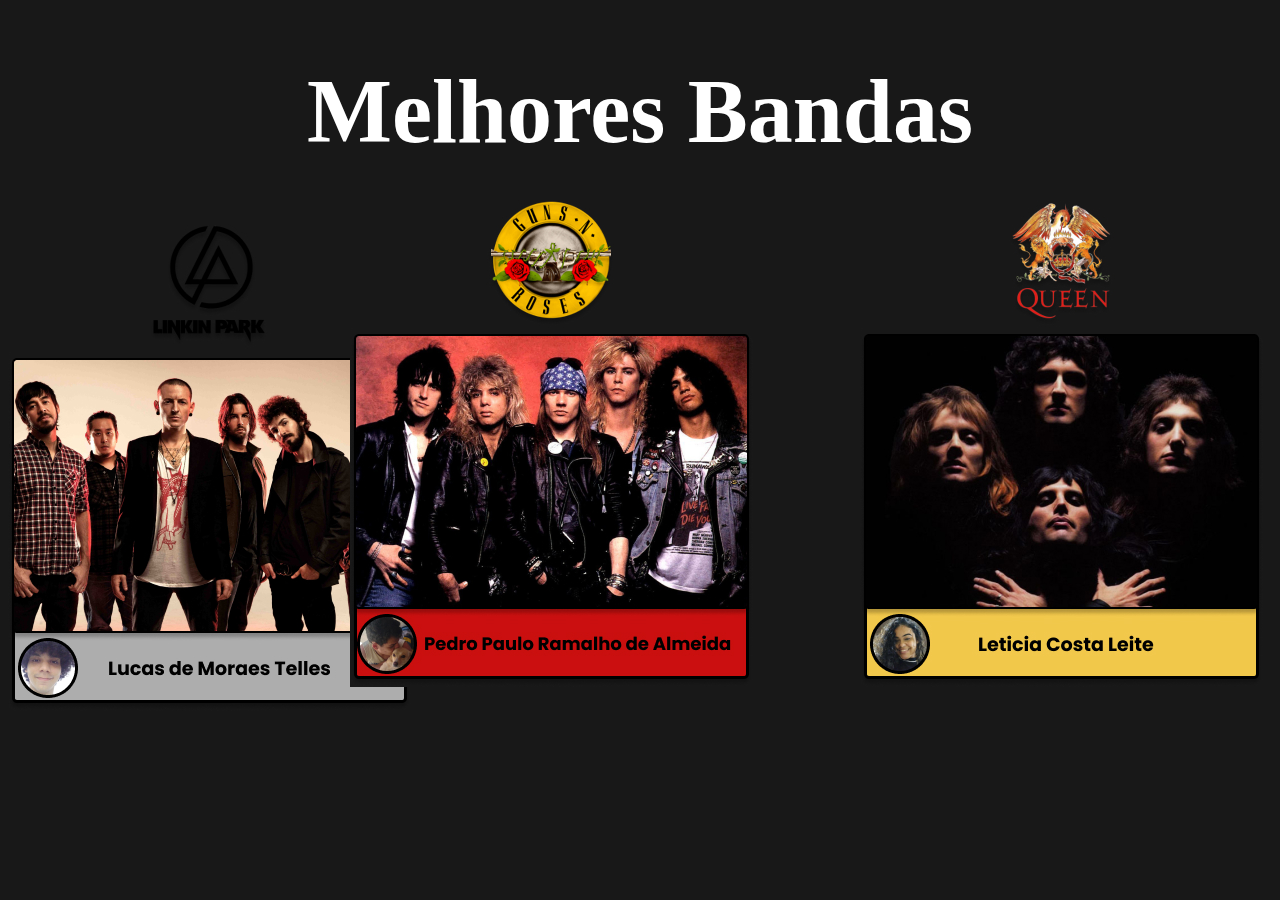
==== Projeto Banda/index.html @ ef1241f8 "Add files via upload" ====
<!DOCTYPE html>
<html lang="en">
<head>
    <meta charset="UTF-8">
    <meta http-equiv="X-UA-Compatible" content="IE=edge">
    <meta name="viewport" content="width=device-width, initial-scale=1.0">
    <title>Página Principal</title>
    <link rel="stylesheet" href="./CSS/styles.css">
</head>
<body>
    <h1 class="Título-P">Melhores Bandas</h1>
        <a href="#">
            <img class="Banda-G" src="./IMG/Banda - G.jpg" alt="">
        </a>

        <a href="#">
            <img class="Banda-Q" src="./IMG/Banda - Q.jpg" alt="">
        </a>

        <a href="#">
            <img src="./IMG/Banda - L.jpg" alt="">
        </a>
</body>
</html>
---- Projeto Banda/CSS/styles.css ----
body{
    background-color: #181818;
}

.Título-P{
    text-align: center;
    font-size: 90px;
    color: white;
}

.Banda-G{
    position: fixed;

    top: 200px;
    right: 0px;
    left: 350px;
    bottom: 100px;
}

.Banda-Q{
    position: fixed;

    top: 200px;
    right: 0px;
    left: 860px;
    bottom: 100px;
}
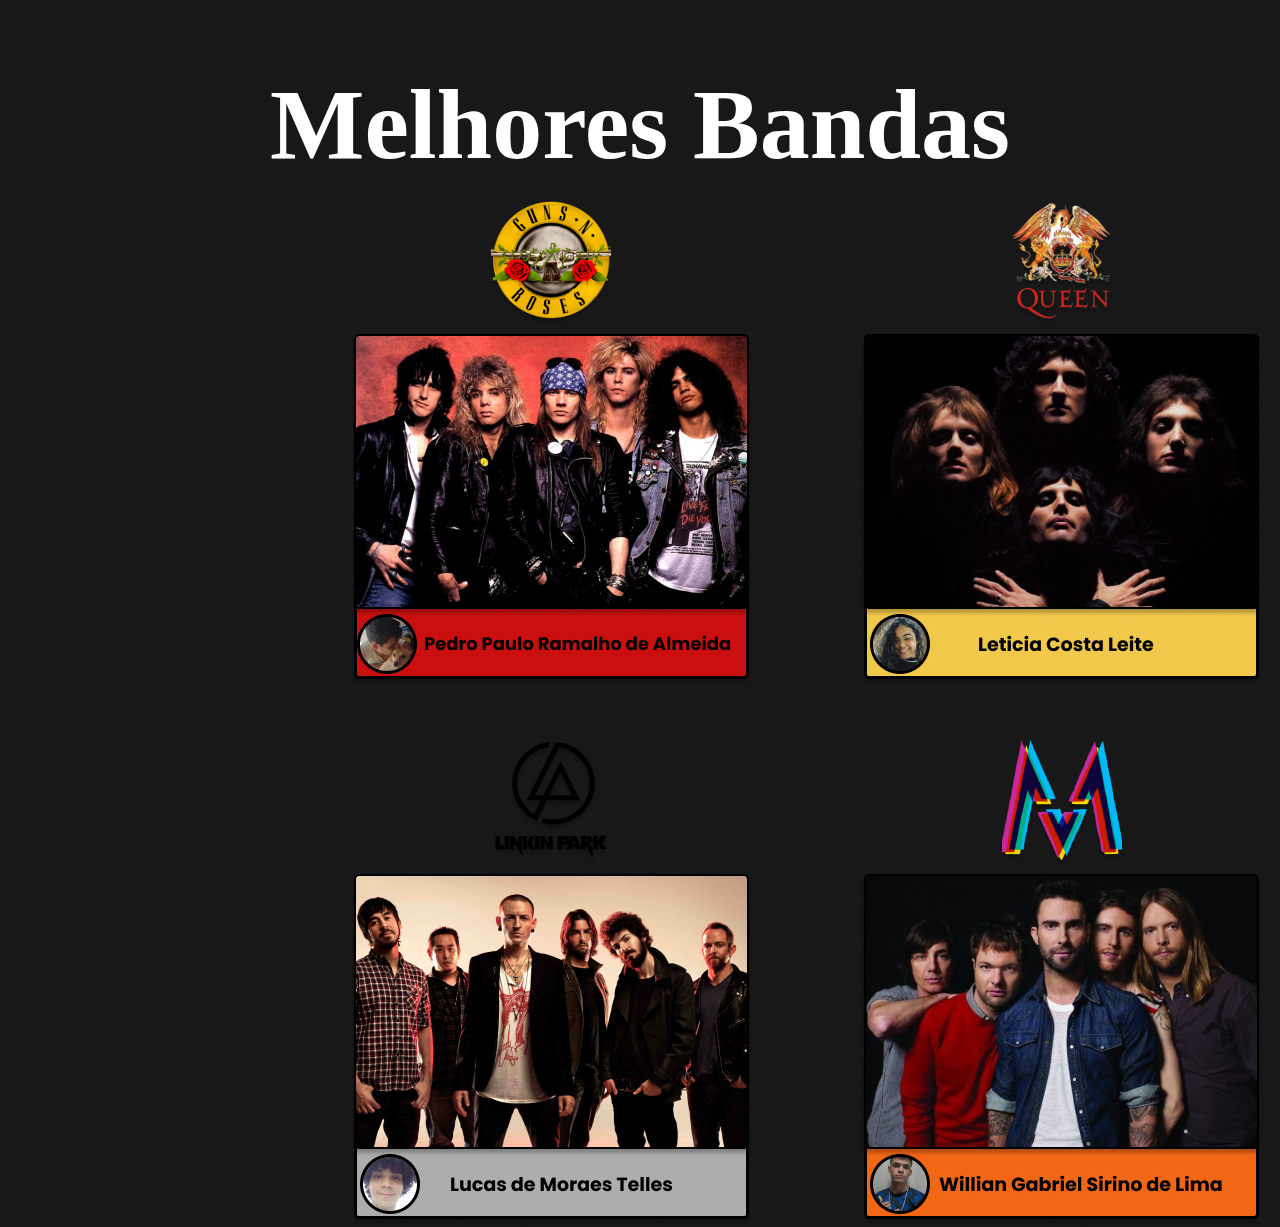
==== commit 2ac2f635: "Add files via upload" ====
--- a/Projeto Banda/index.html
+++ b/Projeto Banda/index.html
@@ -8,6 +8,7 @@
     <link rel="stylesheet" href="./CSS/styles.css">
 </head>
 <body>
+    <div>
     <h1 class="Título-P">Melhores Bandas</h1>
         <a href="#">
             <img class="Banda-G" src="./IMG/Banda - G.jpg" alt="">
@@ -18,7 +19,12 @@
         </a>
 
         <a href="#">
-            <img src="./IMG/Banda - L.jpg" alt="">
+            <img class="Banda-L" src="./IMG/Banda - L.jpg" alt="">
         </a>
+
+        <a href="#">
+            <img class="Banda-M" src="./IMG/Banda - M.jpg" alt="">
+        </a>
+    </div>
 </body>
 </html>--- a/Projeto Banda/CSS/styles.css
+++ b/Projeto Banda/CSS/styles.css
@@ -4,12 +4,12 @@
 
 .Título-P{
     text-align: center;
-    font-size: 90px;
+    font-size: 100px;
     color: white;
 }
 
 .Banda-G{
-    position: fixed;
+    position: absolute;
 
     top: 200px;
     right: 0px;
@@ -18,10 +18,28 @@
 }
 
 .Banda-Q{
-    position: fixed;
+    position: absolute;
 
     top: 200px;
     right: 0px;
     left: 860px;
     bottom: 100px;
+}
+
+.Banda-L{
+    position: absolute;
+
+    top: 740px;
+    right: 0px;
+    left: 350px;
+    bottom: 100px;
+}
+
+.Banda-M{
+    position: absolute;
+
+    top: 740px;
+    right: 0px;
+    left: 860px;
+    bottom: 100px;
 }